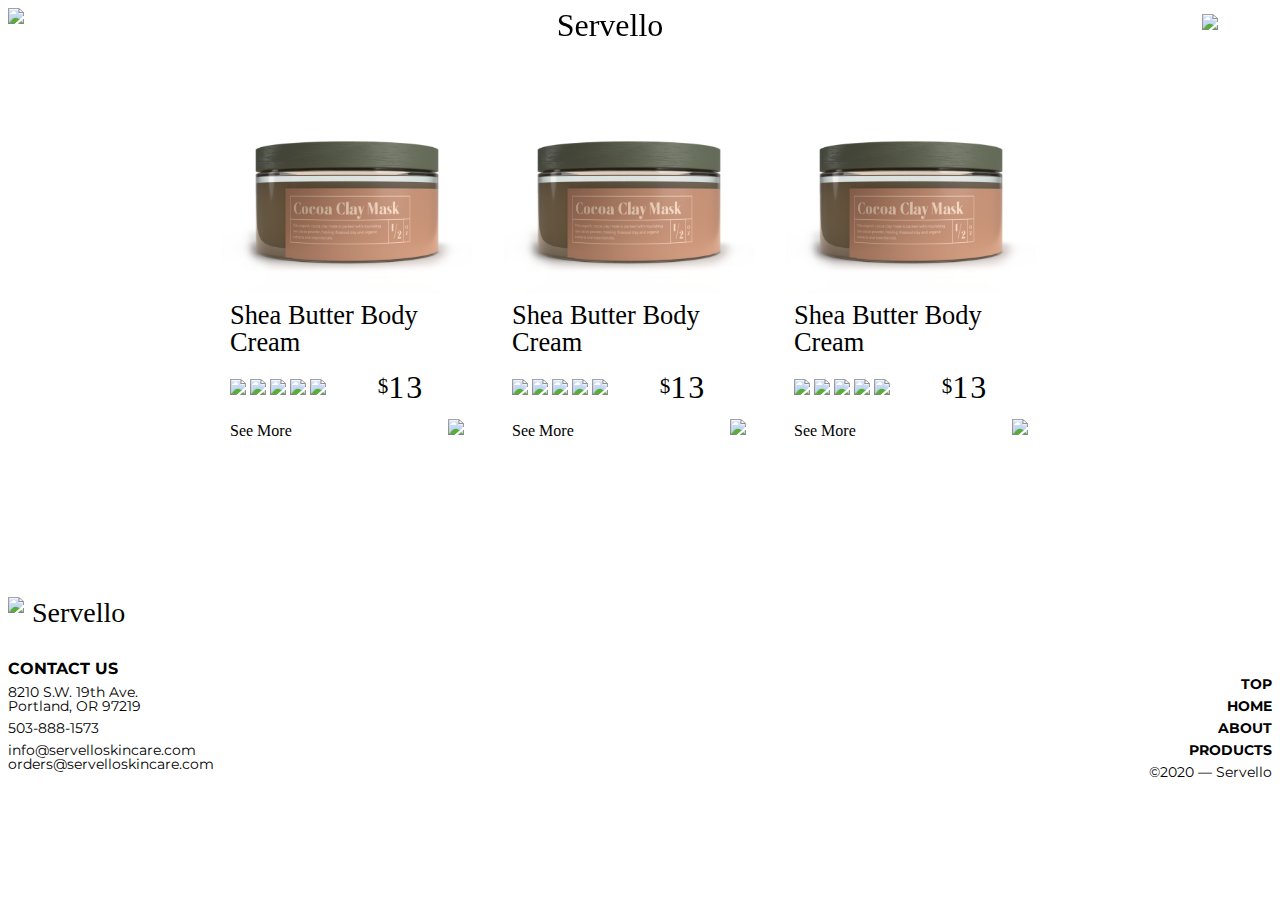
==== storefront.html @ 33fb4fc5 "Merge branch 'master' of https://github.com/terrorsaurusrex/servello" ====
<!doctype html>
<html lang="en">
    <head>
        <meta charset="utf-8">
        <title>SERVELLO</title>
        <meta name="viewport" content="width=device-width, initial-scale=1">

        <link rel="preconnect" href="https://fonts.gstatic.com">
        <link href="https://fonts.googleapis.com/css2?family=Montserrat:ital,wght@0,500;0,700;1,500&display=swap" rel="stylesheet">
        <link rel="stylesheet" href="CSS/fonts.css">

        <link href="https://rossdanielconover.com/UTILS/debug-tool/debug-tools.css" rel="stylesheet">

        <link rel="stylesheet" href="CSS/animations.css">
        <link rel="stylesheet" href="CSS/variables.css">
        <link rel="stylesheet" href="CSS/styles.css">
    </head>
    <body>
      <!-- NAVIGATION -->
      <div class='nav-wrapper'>
        <nav class='top'>
          <div class='mobile'>
            <a class='logo' href='#'>
              <img src='MEDIA/LOGOS/logo-olive.svg' />
              <span class='name'>Servello</span>
            </a>
            <div class='logo-name'><p>Servello</p></div>
            <div class='buttons'>
              <button class='cart'>
                <img src='MEDIA/ICONS/cart-icon.svg'/>
              </button> 
              <button class='mobile-menu'>
                <div class='rect'></div><div class='rect'></div><div class='rect'></div>
              </button>
            </div>
          </div>
        </nav>
      </div>  
      
      <!-- STOREFRONT -->
      <section id='storefront' class='storefront'><div class='content-wrap'>
        <div class='product-grid'>
          <div class='product-row'>
            <div class='bordered-block mini'>
              <div class='row'><img class='product-img' src='MEDIA/PRODUCTS/CocoaClayMask-Product-Image.png' /></div>
              <div class='row'> <h3>Shea Butter Body Cream</h3> </div>
              <div class='row'>
                <div class='rating'>
                  <img src='MEDIA/ICONS/rating-star-fill.svg'/><img src='MEDIA/ICONS/rating-star-fill.svg'/><img src='MEDIA/ICONS/rating-star-fill.svg'/><img src='MEDIA/ICONS/rating-star-fill.svg'/><img src='MEDIA/ICONS/rating-star-line.svg'/>
                </div>
                <p class='price'><span class='sign'>$</span><span class='number'>13</span></p>
              </div>
              <div class='row'>
                <a class='arrowed' href='#'>
                  <span>See&nbsp;More</span>
                  <img src='MEDIA/ICONS/arrow-right-icon-olive.svg'/>
                </a>
              </div>
            </div>
            <div class='bordered-block mini'>
              <div class='row'><img class='product-img' src='MEDIA/PRODUCTS/CocoaClayMask-Product-Image.png' /></div>
              <div class='row'> <h3>Shea Butter Body Cream</h3> </div>
              <div class='row'>
                <div class='rating'>
                  <img src='MEDIA/ICONS/rating-star-fill.svg'/><img src='MEDIA/ICONS/rating-star-fill.svg'/><img src='MEDIA/ICONS/rating-star-fill.svg'/><img src='MEDIA/ICONS/rating-star-fill.svg'/><img src='MEDIA/ICONS/rating-star-line.svg'/>
                </div>
                <p class='price'><span class='sign'>$</span><span class='number'>13</span></p>
              </div>
              <div class='row'>
                <a class='arrowed' href='#'>
                  <span>See&nbsp;More</span>
                  <img src='MEDIA/ICONS/arrow-right-icon-olive.svg'/>
                </a>
              </div>
            </div>
            <div class='bordered-block mini'>
              <div class='row'><img class='product-img' src='MEDIA/PRODUCTS/CocoaClayMask-Product-Image.png' /></div>
              <div class='row'> <h3>Shea Butter Body Cream</h3> </div>
              <div class='row'>
                <div class='rating'>
                  <img src='MEDIA/ICONS/rating-star-fill.svg'/><img src='MEDIA/ICONS/rating-star-fill.svg'/><img src='MEDIA/ICONS/rating-star-fill.svg'/><img src='MEDIA/ICONS/rating-star-fill.svg'/><img src='MEDIA/ICONS/rating-star-line.svg'/>
                </div>
                <p class='price'><span class='sign'>$</span><span class='number'>13</span></p>
              </div>
              <div class='row'>
                <a class='arrowed' href='#'>
                  <span>See&nbsp;More</span>
                  <img src='MEDIA/ICONS/arrow-right-icon-olive.svg'/>
                </a>
              </div>
            </div>
          </div>
        </div>
      </div></section>
      <footer>
        <div class='left'>
          <div class='logo'><img src='MEDIA/LOGOS/logo-olive.svg' /><p>Servello</p></div>
          <div class='contact'>
            <h2>Contact Us</h2>
            <ul>
              <li>8210 S.W. 19th Ave.<br>Portland, OR 97219</li>
              <li>503-888-1573</li>
              <li>info@servelloskincare.com<br>orders@servelloskincare.com</li>
            </ul>
            <ul class='socials'>
              <li><a href='#'></a></li>
              <li><a href='#'></a></li>
              <li><a href='#'></a></li>
              <li><a href='#'></a></li>
            </ul>
          </div>
        </div>
        <div class='right'>
          <ul class='footer-link-list'>
            <li><a href='#'>Top</a></li>
            <li><a href='#'>Home</a></li>
            <li><a href='#'>About</a></li>
            <li><a href='#'>Products</a></li>
          </ul>
          <p class='copy'>&copy;2020 &mdash; Servello</p>
        </div>
      </footer>

      <!-- SCRIPTS -->
      <script type='text/javascript' src='https://rossdanielconover.com/UTILS/debug-tool/DEBUGTOOL.js'></script>
      <script type='text/javascript' src='JS/utils.js'></script>
      <script type='text/javascript' src='JS/scripts.js'></script>
  </body>
</html>
---- CSS/animations.css ----
@keyframes blobbleOne{
    0%{ transform: scale(1) rotate(10deg) skewX(0deg) }
   50%{ transform: scale(1.125) rotate(8deg) skewX(4deg) translateY(4px) }
  100%{ transform: scale(1) rotate(10deg) skewX(0deg) }
}

@keyframes blobbleTwo{
  0%{ transform: scale(1) rotate(-10deg) skewX(0deg) }
 50%{ transform: scale(1.125) rotate(-7deg) skewX(2deg) translateY(-7px) }
100%{ transform: scale(1) rotate(-10deg) skewX(0deg) }
}
---- CSS/styles.css ----
/* http://meyerweb.com/eric/tools/css/reset/     v2.0 | 20110126    License: none (public domain) */  html, body, div, span, applet, object, iframe, h1, h2, h3, h4, h5, h6, p, blockquote, pre, a, abbr, acronym, address, big, cite, code, del, dfn, em, img, ins, kbd, q, s, samp, small, strike, strong, sub, sup, tt, var, b, u, i, center, dl, dt, dd, ol, ul, li, fieldset, form, label, legend, table, caption, tbody, tfoot, thead, tr, th, td, article, aside, canvas, details, embed,  figure, figcaption, footer, header, hgroup,  menu, nav, output, ruby, section, summary, time, mark, audio, video { margin: 0; padding: 0; border: 0; font-size: 100%; font: inherit; vertical-align: baseline; } /* HTML5 display-role reset for older browsers */ article, aside, details, figcaption, figure,  footer, header, hgroup, menu, nav, section { display: block; } body { line-height: 1; } ol, ul { list-style: none; } blockquote, q { quotes: none; } blockquote:before, blockquote:after, q:before, q:after { content: ''; content: none; } table { border-collapse: collapse; border-spacing: 0; } body *{box-sizing: border-box} html{ scroll-behavior: smooth }

/*:::::::::::::::::::::::::::::::::::::::::::::::::::::::::::::::::::::::::::::::::::::::::::::::::::::::::::::::
:::::::::::::::::::::::::::::::::::::::::::::::::::::::::::::::::::::::::::::::::::::::::::::::::::::::::::::::::
::::::::::::::::::::                                                                         ::::::::::::::::::::
::::::::::::::::::::  GENERAL                                                                ::::::::::::::::::::
::::::::::::::::::::                                                                         ::::::::::::::::::::
:::::::::::::::::::::::::::::::::::::::::::::::::::::::::::::::::::::::::::::::::::::::::::::::::::::::::::::::::
:::::::::::::::::::::::::::::::::::::::::::::::::::::::::::::::::::::::::::::::::::::::::::::::::::::::::::::::*/

body{
  background: var(--champagne);
  cursor: url('../MEDIA/ICONS/cursor-cirlce.png') 12 12, auto;
  
  font-family: 'Montserrat', sans-serif;
  color: var(--olive);
}

button{ font-size: 1rem }

body *{
  font-variant-ligatures: none;
}

h1,h2{
  font-family: 'Matao', serif;
}

a{ text-decoration: none }

.screen-reader-only{
  position: fixed;
  top: -100px; left: -100px;
  width: 0px; height: 0px;
  padding: 0px;
  opacity: 0;
}

a,button:hover{ cursor: url('../MEDIA/ICONS/cursor-cirlce-hover.png') 12 12, auto }

/*:::::::::::::::::::::::::::::::::::::::::::::::::::::::::::::::::::::::::::::::::::::::::::::::::::::::::::::::
:::::::::::::::::::::::::::::::::::::::::::::::::::::::::::::::::::::::::::::::::::::::::::::::::::::::::::::::::
::::::::::::::::::::                                                                         ::::::::::::::::::::
::::::::::::::::::::  NAVIGATION                                                             ::::::::::::::::::::
::::::::::::::::::::                                                                         ::::::::::::::::::::
:::::::::::::::::::::::::::::::::::::::::::::::::::::::::::::::::::::::::::::::::::::::::::::::::::::::::::::::::
:::::::::::::::::::::::::::::::::::::::::::::::::::::::::::::::::::::::::::::::::::::::::::::::::::::::::::::::*/

.nav-wrapper{}

nav{
  position: fixed;
  z-index: 999;
}

/* FOR QUERIES */
nav .mobile{ display: flex }
nav .desktop{ display: none }

/*:::::::::::::::::::::::::::::::::::::::::::::::::::::::::::::::::::::::::::::::::::::::::::::::::::::::::::::::
::::::::::::::::::::                                                                         ::::::::::::::::::::
::::::::::::::::::::  TOP                                                                    ::::::::::::::::::::
::::::::::::::::::::                                                                         ::::::::::::::::::::
:::::::::::::::::::::::::::::::::::::::::::::::::::::::::::::::::::::::::::::::::::::::::::::::::::::::::::::::*/

nav.top{
  top: 0; left: 0;
  width: 100%;
}

nav.top .logo{
  display: flex;
    align-items: center;
  color: var(--olive);
}

nav.top .name{
  font-family: 'Matao', serif;
}

/*:::::::::::::::::::::::::::::::::::::::::::::::::::::::::::::::::::::::::::::::::::::::::::::::::::::::::::::::
::::::::::::::::::::  MOBILE                                                                 ::::::::::::::::::::
:::::::::::::::::::::::::::::::::::::::::::::::::::::::::::::::::::::::::::::::::::::::::::::::::::::::::::::::*/

nav.top .mobile{
  /* FLEX */
    justify-content: space-between;
    align-items: stretch;
  width: 100%;
  border-bottom: 1px solid var(--olive);
  background: var(--champagne);
}


/*::::::::::::::::::  LOGO  ::::::::::::::::::*/

nav.top .mobile .logo img{
  height: 48px;
  padding: 8px;
  border-right: 1px solid var(--olive);
}

nav.top .mobile .logo .name{
  display: none;
}

nav.top .mobile .logo-name{
  display: flex;
  padding: 8px;
  font-family: 'Matao', serif;
  font-size: 2em;

  transform: translateY(1px);
}

/*::::::::::::::::::  LINK LIST  ::::::::::::::::::*/

nav.top .mobile ul.link-list{
  display: none;
  /* display: flex; */
  font-size: .8em;
  text-transform: uppercase;
}

nav.top .mobile ul.link-list li a{
  display: flex;
    flex-direction: column;
    justify-content: center;
    align-items: stretch;
  height: 100%;
  padding: 4px 8px 0 8px;
  color: var(--olive);
}

nav.top .mobile ul.link-list li a:hover{ text-decoration: underline }
nav.top .mobile ul.link-list li a:focus{ outline: none; font-weight: 700 }

/*::::::::::::::::::  NAV BUTTONS  ::::::::::::::::::*/

nav.top .buttons{
  display: flex;
}

nav.top .buttons button{
  background: none;
  border: none;
    border-left: 1px solid var(--olive);
}

nav.top button.cart img{
  height: 44px;
  padding: 8px;
}

nav.top button.mobile-menu{
  padding: 8px 12px;
}

nav.top button.mobile-menu .rect{
  width: 24px;
  height: 4px;
  background: var(--olive);
  margin-bottom: 4px;
}

nav.top button.mobile-menu .rect:last-of-type{
  margin-bottom: 0;
}

/*:::::::::::::::::::::::::::::::::::::::::::::::::::::::::::::::::::::::::::::::::::::::::::::::::::::::::::::::
:::::::::::::::::::::::::::::::::::::::::::::::::::::::::::::::::::::::::::::::::::::::::::::::::::::::::::::::::
::::::::::::::::::::                                                                         ::::::::::::::::::::
::::::::::::::::::::  SECTIONS                                                               ::::::::::::::::::::
::::::::::::::::::::                                                                         ::::::::::::::::::::
:::::::::::::::::::::::::::::::::::::::::::::::::::::::::::::::::::::::::::::::::::::::::::::::::::::::::::::::::
:::::::::::::::::::::::::::::::::::::::::::::::::::::::::::::::::::::::::::::::::::::::::::::::::::::::::::::::*/

section{
  width: 100%;
  min-height: 100px;
  border-bottom: 1px solid var(--olive);
  overflow: hidden;
}

section .content-wrap{
  width: calc(100% - 16px);
    max-width: 1000px;
  margin: 0 auto;
  padding: 16px 0;
}

/*:::::::::::::::::::::::::::::::::::::::::::::::::::::::::::::::::::::::::::::::::::::::::::::::::::::::::::::::
::::::::::::::::::::                                                                         ::::::::::::::::::::
::::::::::::::::::::  LINKS & BUTTONS                                                        ::::::::::::::::::::
::::::::::::::::::::                                                                         ::::::::::::::::::::
:::::::::::::::::::::::::::::::::::::::::::::::::::::::::::::::::::::::::::::::::::::::::::::::::::::::::::::::*/

a.arrowed,
button.arrowed,
button.to-cart{
  background: none;
  border: 1px solid var(--olive);
  padding: 8px;

  font-family: 'Matao', serif;
  color: var(--olive);
}

button.to-cart{
  background: var(--olive);
  color: var(--champagne);
}

/*:::::::::::::::::::::::::::::::::::::::::::::::::::::::::::::::::::::::::::::::::::::::::::::::::::::::::::::::
::::::::::::::::::::                                                                         ::::::::::::::::::::
::::::::::::::::::::  BORDERED BLOCKS                                                        ::::::::::::::::::::
::::::::::::::::::::                                                                         ::::::::::::::::::::
:::::::::::::::::::::::::::::::::::::::::::::::::::::::::::::::::::::::::::::::::::::::::::::::::::::::::::::::*/

.bordered-block{
  position: relative;
  /* border: 1px solid var(--olive); */
}

.bordered-block .row{
  position: relative;
  display: flex;
    flex-wrap: wrap;
  border: 1px solid var(--olive);
    border-top: none;
  z-index: 10; /* To Prevent Blobs on Top */
}

.bordered-block .row:first-of-type{
  border-top: 1px solid var(--olive);
}

.bordered-block .row > div,
.bordered-block .row > h2,
.bordered-block .row > p{
  padding: 8px;
  border-right: 1px solid var(--olive);
}

.bordered-block .row > *:last-child{ border-right: none }

/*::::::::::::::::::  RATING  ::::::::::::::::::*/

.bordered-block .row .rating{
  display: flex;
  padding: 16px 8px;
}

.bordered-block .row .rating img{
  height: 24px;
  margin-right: 4px;
}

.bordered-block .row .rating img:last-of-type{ margin-right: 0 }

/*::::::::::::::::::  PRICE  ::::::::::::::::::*/

.bordered-block .row .price{
  display: flex;
    align-items: center;
    flex: 1;
    justify-content: center;
  font-family: 'Matao', serif;
  font-size: 2.5em;
  padding-right: 12px;
}

.bordered-block .row .price .sign{ font-size: .66em }
.bordered-block .row .price .number{ letter-spacing: 2px }

/*::::::::::::::::::  PIECES & MEASURE  ::::::::::::::::::*/

.bordered-block .row .pieces{
  display: flex;
  padding: 0px;
  font-family: 'Matao', serif;
  font-size: 2.5em;
}

.bordered-block .row .pieces > span{ display: block }

.bordered-block .row .pieces .number{
  padding: 8px 16px;
  border-right: 1px solid var(--olive);
}

.bordered-block .row .pieces .unit{
  font-size: .5em;
  text-transform: uppercase;
  text-orientation: upright;
  writing-mode: vertical-rl;
  text-align: center;
  letter-spacing: -6px;

  transform: translateY(-2px);
}

/*::::::::::::::::::  DESCRIPTION  ::::::::::::::::::*/

.bordered-block .row .description{
  font-size: .875em;
  line-height: 1.5;
}

.bordered-block .row > a,
.bordered-block .row button{
  display: flex;
    align-items: center;
    justify-content: space-between;
  width: 100%;
  border: none;
    border-bottom: 1px solid var(--olive);
  font-size: 1rem;
}

.bordered-block .row button{
  font-size: 1.75rem;
}

.bordered-block .row button:hover{ cursor: url('../MEDIA/ICONS/cursor-cirlce-hover-champagne.png') 12 12, auto }

.bordered-block .row button:last-child{ border-bottom: none }

.bordered-block .row .arrowed img{
  height: 24px;
}

/*::::::::::::::::::  OLIVE BLOBS  ::::::::::::::::::*/

.bordered-block svg.blob{
  position: absolute;
  z-index: 0;
}

/*:::::::::::::::::::::::::::::::::::::::::::::::::::::::::::::::::::::::::::::::::::::::::::::::::::::::::::::::
::::::::::::::::::::  FULL                                                                   ::::::::::::::::::::
:::::::::::::::::::::::::::::::::::::::::::::::::::::::::::::::::::::::::::::::::::::::::::::::::::::::::::::::*/

.bordered-block.full{
  max-width: 550px;
}

.bordered-block.full .row > h2{
  font-size: 2em;
}

/*:::::::::::::::::::::::::::::::::::::::::::::::::::::::::::::::::::::::::::::::::::::::::::::::::::::::::::::::
::::::::::::::::::::  MINI                                                                   ::::::::::::::::::::
:::::::::::::::::::::::::::::::::::::::::::::::::::::::::::::::::::::::::::::::::::::::::::::::::::::::::::::::*/

.bordered-block.mini{
  max-width: 250px;
}

.bordered-block.mini .row img.product-img{
  width: 100%;
}

.bordered-block.mini .row img.product-img.one-liner{
  padding: 13px 0;
}

.bordered-block.mini .row > h3{
  padding: 8px;

  font-family: 'Matao', serif;
  font-size: 1.65em;
}

.bordered-block.mini .row .rating img{
  height: 16px;
}

.bordered-block.mini .row .price{
  font-size: 2em;
}

.bordered-block.mini .row a.arrowed{ border-bottom: none }

.bordered-block.mini .row button.to-cart{
  font-size: 1.5em;
}

/*:::::::::::::::::::::::::::::::::::::::::::::::::::::::::::::::::::::::::::::::::::::::::::::::::::::::::::::::
::::::::::::::::::::                                                                         ::::::::::::::::::::
::::::::::::::::::::  HERO                                                                   ::::::::::::::::::::
::::::::::::::::::::                                                                         ::::::::::::::::::::
:::::::::::::::::::::::::::::::::::::::::::::::::::::::::::::::::::::::::::::::::::::::::::::::::::::::::::::::*/

section.hero{
  position: relative;
  padding-top: 50px; /* For the Nav */
}

section.hero .big-hero-blobs{
  position: absolute;
  left: -330px;
  width: 36vw;
  bottom: -350px;
  transform: rotate(-45deg);
}

section.hero .big-hero-blobs svg{
  fill: var(--pine);
  width: 100%;
}

section.hero .content-wrap{
  max-width: 1200px;
}

section.hero .carousel-slide{
  position: relative;
}

section.hero .some-blobs{
  position: absolute;
  top: 0vh; left: 0vw;
  width: 40vw; height: 48vw;
}

section.hero .some-blobs svg{
  position: absolute;
  fill: var(--artichoke);
}

section.hero .some-blobs svg:first-of-type{
  top: 23%; left: -20%;
  width: 40%;
  transform: rotate(-8deg);
}

section.hero .some-blobs svg:nth-of-type(2){
  top: 0%; left: 0%;
  width: 31%;
  transform: rotate(12deg);
}

section.hero .some-blobs svg:nth-of-type(3){
  top: 14%; left: 9%;
  width: 80%;
  transform: rotate(-8deg);
}

section.hero .bordered-block{
  width: 100%;
  margin: 0 auto;
    margin-top: -24px;
}

section.hero .bordered-block .row > h2{
  font-size: 2.75em;
}

section.hero .img-wrap{
  position: relative;
  width: 100%;
    max-width: 625px;
  margin: 0 auto;
  z-index: 10; /* For blobs */
}

section.hero .img-wrap img{
  width: 100%;
}

section.hero .bordered-block svg.blob:first-of-type{
  fill: var(--pine);
  top: -110px; right: -105px;
  width: 300px;
  transform: rotate(10deg);
}

section.hero .bordered-block .blob:last-of-type{
  fill: var(--pasta);
  top: 10px; right: -111px;
  width: 161px;
  transform: rotate(-10deg);
}

section.hero .carousel .carousel-dots{
  display: flex;
    justify-content: center;
  margin-top: 16px;
}

section.hero .carousel .carousel-dots li{
  width: 10px; height: 10px;
  border: 1px solid var(--olive);
    border-radius: 50%;
  margin: 0 4px;
}

section.hero .carousel .carousel-dots li:first-of-type{ background: var(--olive) }

@media (min-width: 625px){
  section.hero .content-wrap{ padding-bottom: 32px }
}

@media (min-width: 800px){
  section.hero .some-blobs{ width: 25vw; height: 30vw }
  section.hero .content-wrap{ padding: 32px }
  section.hero .bordered-block{ margin-top: 0px }
  section.hero .carousel-slide{
    display: flex;
      align-items: center;
  }
}

@media (min-width: 1250px){
  section.hero .content-wrap{
    padding: 40px 32px 48px 32px;
  }
  section.hero .bordered-block.full{
    margin-top: 60px;
  }
}

@media (min-width: 1350px){ section.hero .some-blobs{ top: -10px; left: -20px; max-width: 350px; max-height: 458px } }

/*:::::::::::::::::::::::::::::::::::::::::::::::::::::::::::::::::::::::::::::::::::::::::::::::::::::::::::::::
::::::::::::::::::::                                                                         ::::::::::::::::::::
::::::::::::::::::::  FEATURED PRODUCTS                                                      ::::::::::::::::::::
::::::::::::::::::::                                                                         ::::::::::::::::::::
:::::::::::::::::::::::::::::::::::::::::::::::::::::::::::::::::::::::::::::::::::::::::::::::::::::::::::::::*/

section.featured-products{
}

section.featured-products .content-wrap{
  width: 100%;
  max-width: 4000px;
  padding: 16px 0;
}

section.featured-products .carousel{
  overflow: hidden;
}

section.featured-products .carousel .slide-wrap{
  display: flex;
    justify-content: center;
  width: 350vw;
  transform: translateX(-125vw);
}

section.featured-products .carousel .carousel-slide{
  width: 50vw;
    max-width: 250px;
  margin: 0 8px;
}

section.featured-products .carousel .carousel-dots{
  display: flex;
    justify-content: center;
  margin-top: 16px;
}

section.featured-products .carousel .carousel-dots li{
  width: 12px; height: 12px;
  border: 1px solid var(--olive);
    border-radius: 50%;
  margin: 0 4px;
}

section.featured-products .carousel .carousel-dots li:nth-of-type(2){ background: var(--olive) }

/*:::::::::::::::::::::::::::::::::::::::::::::::::::::::::::::::::::::::::::::::::::::::::::::::::::::::::::::::
::::::::::::::::::::                                                                         ::::::::::::::::::::
::::::::::::::::::::  ABOUT                                                                  ::::::::::::::::::::
::::::::::::::::::::                                                                         ::::::::::::::::::::
:::::::::::::::::::::::::::::::::::::::::::::::::::::::::::::::::::::::::::::::::::::::::::::::::::::::::::::::*/

section.about{
  border-bottom: none
}

section.about .img-wrap{
  position: relative;
  width: 100%;
    max-width: 750px;
  margin: 0 auto;
}

section.about .img-wrap img{
  width: 100%;
  border-bottom: 1px solid var(--olive);
}

section.about .content-block{
  position: relative;
  width: 100%;
  margin: -144px auto 0 auto;
  z-index: 99;
  border: 1px solid var(--olive);
}

section.about .content-block h2,
section.about .content-block p{
  background: var(--champagne);
  padding: 16px;

  color: var(--olive);
}

section.about .content-block h2{
  font-size: 2em;
}

section.about .content-block p{
  font-size: 1em;
  line-height: 1.5;
  border-top: 1px solid var(--olive);
}

section.about .content-block a.arrowed{
  display: flex;
    justify-content: space-between;
    align-items: center;
  background: var(--olive);
  padding: 8px 16px;

  font-size: 1.25em;
  color: var(--champagne);
}

section.about .content-block a.arrowed img{
  height: 24px;
}

section.about .content-block a.arrowed:hover{ cursor: url('../MEDIA/ICONS/cursor-cirlce-hover-champagne.png') 12 12, auto }

@media (min-width: 500px){
  section.about .content-block{
    width: 91.3%;
  }
}

@media (min-width: 750px){
  section.about{
    padding-top: 64px;
  }
  section.about .img-wrap{
    height: 480px;
    transform: translateX(-12vw);
    overflow: hidden;
  }

  section.about .img-wrap img{
    position: absolute;
    bottom: 0;
  }

  section.about .content-block{
    max-width: 575px;
    margin: -196px auto 0 auto;
    transform: translateX(15%);
  }

  section.about .content-block h2{
    font-size: 2.5em;
    padding: 24px;
  }

  section.about .content-block p{
    font-size: 1.125em;
    padding: 24px;
  }

  section.about .content-block a.arrowed{
    padding: 16px 24px;
  }
}

@media (min-width: 1000px){
  section.about{
    padding-top: 128px;
  }
}

/*:::::::::::::::::::::::::::::::::::::::::::::::::::::::::::::::::::::::::::::::::::::::::::::::::::::::::::::::
::::::::::::::::::::                                                                         ::::::::::::::::::::
::::::::::::::::::::  PRODUCT GRID                                                           ::::::::::::::::::::
::::::::::::::::::::                                                                         ::::::::::::::::::::
:::::::::::::::::::::::::::::::::::::::::::::::::::::::::::::::::::::::::::::::::::::::::::::::::::::::::::::::*/

section.storefront .product-grid{
  display: flex;
  padding: 66px;
}

section.storefront .product-grid .product-row{
  display: flex;
}

section.storefront .product-grid .product-row .bordered-block{
  margin: 0 16px;
}

/*:::::::::::::::::::::::::::::::::::::::::::::::::::::::::::::::::::::::::::::::::::::::::::::::::::::::::::::::
::::::::::::::::::::                                                                         ::::::::::::::::::::
::::::::::::::::::::  FOOTER                                                                 ::::::::::::::::::::
::::::::::::::::::::                                                                         ::::::::::::::::::::
:::::::::::::::::::::::::::::::::::::::::::::::::::::::::::::::::::::::::::::::::::::::::::::::::::::::::::::::*/

footer{
  display: flex;
    align-items: flex-end;
  padding: 64px 8px 8px 8px;
}

footer .left,
footer .right{
  width: 50%;
}

footer .right{
  text-align: right;
}

footer .logo{
  display: flex;
    align-items: center;
}

footer .logo img{
  height: 32px;
  margin-right: 8px;
}

footer .logo p{
  font-family: 'Matao', serif;
  font-size: 1.75em;
}

footer .contact{
  margin-top: 32px;
}

footer .contact h2{
  font-family: 'Montserrat', sans-serif;
  font-size: 1em;
  font-weight: 700;
  text-transform: uppercase;
}

footer .contact ul{
  margin-top: 8px;
  font-size: .875em;
}

footer .contact ul li{
  margin-bottom: 8px;
}

footer .contact ul li:last-of-type{
  margin-bottom: 0;
}

footer ul.footer-link-list{
  display: flex;
    flex-wrap: wrap;
    justify-content: flex-end;
}

footer ul.footer-link-list li{
  width: 100%;
  margin: 8px 0 0 8px;
  font-size: .875em;
  font-weight: 700;
  text-transform: uppercase;
}

footer ul.footer-link-list li a{
  color: var(--olive);
}

footer .copy{
  margin-top: 8px;
  font-size: .875em;
}
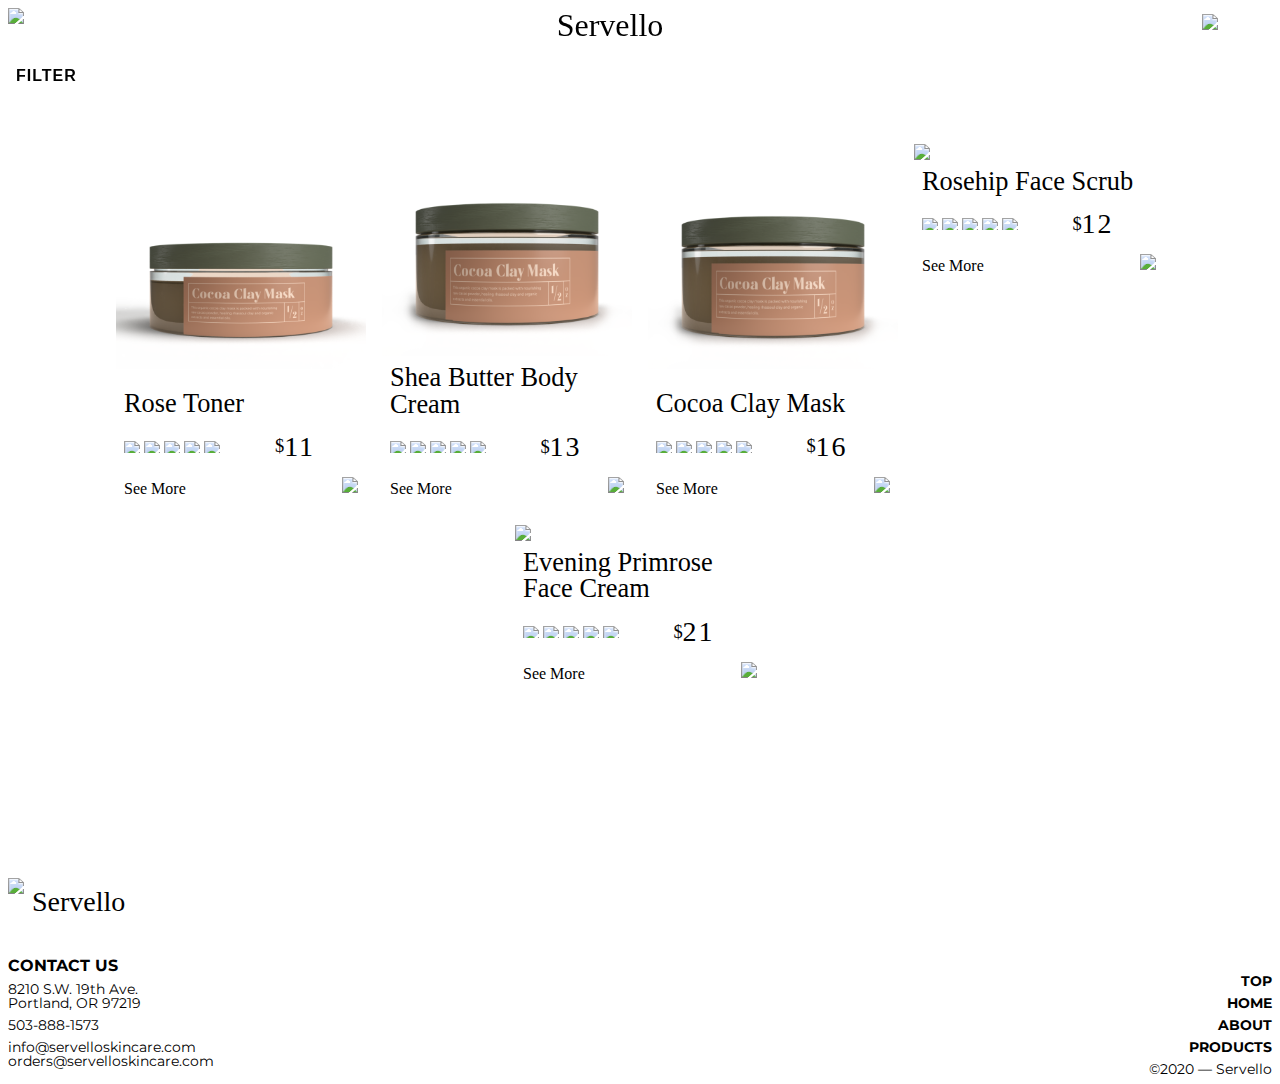
==== commit 080a53ef: "added base for filter" ====
--- a/storefront.html
+++ b/storefront.html
@@ -35,20 +35,32 @@
             </div>
           </div>
         </nav>
+        <nav class='filter mobile-only' data-state='inactive'>
+          <div class='display'>
+            <button class='show-filter'>Filter</button>
+          </div>
+          <div class='filter-options-wrap'>
+            <div class='filter-options'>
+              <p>Something for testing</p>
+              <p>Something for testing</p>
+              <p>Something for testing</p>
+              <p>Something for testing</p>
+            </div>
+          </div>
+        </nav>
       </div>  
       
       <!-- STOREFRONT -->
       <section id='storefront' class='storefront'><div class='content-wrap'>
         <div class='product-grid'>
-          <div class='product-row'>
             <div class='bordered-block mini'>
-              <div class='row'><img class='product-img' src='MEDIA/PRODUCTS/CocoaClayMask-Product-Image.png' /></div>
-              <div class='row'> <h3>Shea Butter Body Cream</h3> </div>
+              <div class='row'><img class='product-img one-liner' src='MEDIA/PRODUCTS/CocoaClayMask-Product-Image-Two.png' /></div>
+              <div class='row'> <h3>Rose Toner</h3> </div>
               <div class='row'>
                 <div class='rating'>
-                  <img src='MEDIA/ICONS/rating-star-fill.svg'/><img src='MEDIA/ICONS/rating-star-fill.svg'/><img src='MEDIA/ICONS/rating-star-fill.svg'/><img src='MEDIA/ICONS/rating-star-fill.svg'/><img src='MEDIA/ICONS/rating-star-line.svg'/>
+                  <img src='MEDIA/ICONS/rating-star-fill.svg'/><img src='MEDIA/ICONS/rating-star-fill.svg'/><img src='MEDIA/ICONS/rating-star-fill.svg'/><img src='MEDIA/ICONS/rating-star-fill.svg'/><img src='MEDIA/ICONS/rating-star-fill.svg'/>
                 </div>
-                <p class='price'><span class='sign'>$</span><span class='number'>13</span></p>
+                <p class='price'><span class='sign'>$</span><span class='number'>11</span></p>
               </div>
               <div class='row'>
                 <a class='arrowed' href='#'>
@@ -74,13 +86,45 @@
               </div>
             </div>
             <div class='bordered-block mini'>
-              <div class='row'><img class='product-img' src='MEDIA/PRODUCTS/CocoaClayMask-Product-Image.png' /></div>
-              <div class='row'> <h3>Shea Butter Body Cream</h3> </div>
+              <div class='row'><img class='product-img one-liner' src='MEDIA/PRODUCTS/CocoaClayMask-Product-Image.png' /></div>
+              <div class='row'> <h3>Cocoa Clay Mask</h3> </div>
               <div class='row'>
                 <div class='rating'>
                   <img src='MEDIA/ICONS/rating-star-fill.svg'/><img src='MEDIA/ICONS/rating-star-fill.svg'/><img src='MEDIA/ICONS/rating-star-fill.svg'/><img src='MEDIA/ICONS/rating-star-fill.svg'/><img src='MEDIA/ICONS/rating-star-line.svg'/>
                 </div>
-                <p class='price'><span class='sign'>$</span><span class='number'>13</span></p>
+                <p class='price'><span class='sign'>$</span><span class='number'>16</span></p>
+              </div>
+              <div class='row'>
+                <a class='arrowed' href='#'>
+                  <span>See&nbsp;More</span>
+                  <img src='MEDIA/ICONS/arrow-right-icon-olive.svg'/>
+                </a>
+              </div>
+            </div>
+            <div class='bordered-block mini'>
+              <div class='row'><img class='product-img' src='MEDIA/PRODUCTS/RosehipFaceScrub-Product-Image.png' /></div>
+              <div class='row'> <h3>Rosehip Face Scrub</h3> </div>
+              <div class='row'>
+                <div class='rating'>
+                  <img src='MEDIA/ICONS/rating-star-fill.svg'/><img src='MEDIA/ICONS/rating-star-fill.svg'/><img src='MEDIA/ICONS/rating-star-fill.svg'/><img src='MEDIA/ICONS/rating-star-fill.svg'/><img src='MEDIA/ICONS/rating-star-line.svg'/>
+                </div>
+                <p class='price'><span class='sign'>$</span><span class='number'>12</span></p>
+              </div>
+              <div class='row'>
+                <a class='arrowed' href='#'>
+                  <span>See&nbsp;More</span>
+                  <img src='MEDIA/ICONS/arrow-right-icon-olive.svg'/>
+                </a>
+              </div>
+            </div>
+            <div class='bordered-block mini'>
+              <div class='row'><img class='product-img' src='MEDIA/PRODUCTS/EveningPrimroseFaceCream-Product-Image.png' /></div>
+              <div class='row'> <h3>Evening Primrose Face Cream</h3> </div>
+              <div class='row'>
+                <div class='rating'>
+                  <img src='MEDIA/ICONS/rating-star-fill.svg'/><img src='MEDIA/ICONS/rating-star-fill.svg'/><img src='MEDIA/ICONS/rating-star-fill.svg'/><img src='MEDIA/ICONS/rating-star-fill.svg'/><img src='MEDIA/ICONS/rating-star-fill.svg'/>
+                </div>
+                <p class='price'><span class='sign'>$</span><span class='number'>21</span></p>
               </div>
               <div class='row'>
                 <a class='arrowed' href='#'>
@@ -90,7 +134,6 @@
               </div>
             </div>
           </div>
-        </div>
       </div></section>
       <footer>
         <div class='left'>
@@ -122,6 +165,11 @@
       </footer>
 
       <!-- SCRIPTS -->
+      <script type='text/javascript' src='JS/filter.js'></script>
+      <script type='text/javascript'>
+        var filter = new FILTER(document.querySelector("nav.filter"));
+      </script>
+
       <script type='text/javascript' src='https://rossdanielconover.com/UTILS/debug-tool/DEBUGTOOL.js'></script>
       <script type='text/javascript' src='JS/utils.js'></script>
       <script type='text/javascript' src='JS/scripts.js'></script>
--- a/CSS/styles.css
+++ b/CSS/styles.css
@@ -38,6 +38,8 @@
 
 a,button:hover{ cursor: url('../MEDIA/ICONS/cursor-cirlce-hover.png') 12 12, auto }
 
+svg.blob{ transition: transform .5s linear;}
+
 /*:::::::::::::::::::::::::::::::::::::::::::::::::::::::::::::::::::::::::::::::::::::::::::::::::::::::::::::::
 :::::::::::::::::::::::::::::::::::::::::::::::::::::::::::::::::::::::::::::::::::::::::::::::::::::::::::::::::
 ::::::::::::::::::::                                                                         ::::::::::::::::::::
@@ -165,6 +167,55 @@
 
 nav.top button.mobile-menu .rect:last-of-type{
   margin-bottom: 0;
+}
+
+/*:::::::::::::::::::::::::::::::::::::::::::::::::::::::::::::::::::::::::::::::::::::::::::::::::::::::::::::::
+::::::::::::::::::::                                                                         ::::::::::::::::::::
+::::::::::::::::::::  HIDDEN SIDE                                                            ::::::::::::::::::::
+::::::::::::::::::::                                                                         ::::::::::::::::::::
+:::::::::::::::::::::::::::::::::::::::::::::::::::::::::::::::::::::::::::::::::::::::::::::::::::::::::::::::*/
+
+nav.hidden-side[data-state='inactive']{ right: -240px }
+nav.hidden-side[data-state='active']{ right: 0 }
+
+nav.hidden-side{
+  position: fixed;
+    top: 51px;
+    width: 240px;
+    height: calc(100vh - 51px);
+    border-left: 1px solid var(--olive);
+    background: var(--champagne);
+
+    transition: right .1s linear;
+}
+
+nav.hidden-side li a{
+  display: block;
+  padding: 8px;
+  border-bottom: 1px solid var(--olive);
+  color: var(--olive);
+}
+
+nav.hidden-side li a:hover{
+  background: var(--olive);
+  color: var(--champagne);
+}
+
+nav.hidden-side > ul > li > a{
+  text-transform: uppercase;
+  font-weight: 700;
+  letter-spacing: 1px;;
+  padding: 12px 8px;
+}
+
+nav.hidden-side > ul > li > ul > li > a {
+  font-size: .85em;
+  font-weight: 700;
+  text-transform: uppercase;
+}
+
+nav.hidden-side > ul > li > ul > li > ul > li > a {
+  font-size: .85em;
 }
 
 /*:::::::::::::::::::::::::::::::::::::::::::::::::::::::::::::::::::::::::::::::::::::::::::::::::::::::::::::::
@@ -354,7 +405,7 @@
 :::::::::::::::::::::::::::::::::::::::::::::::::::::::::::::::::::::::::::::::::::::::::::::::::::::::::::::::*/
 
 .bordered-block.mini{
-  max-width: 250px;
+  width: 250px;
 }
 
 .bordered-block.mini .row img.product-img{
@@ -664,7 +715,7 @@
 
   section.about .content-block h2{
     font-size: 2.5em;
-    padding: 24px;
+    padding: 16px 24px;
   }
 
   section.about .content-block p{
@@ -680,6 +731,7 @@
 @media (min-width: 1000px){
   section.about{
     padding-top: 128px;
+    padding-bottom: 32px;
   }
 }
 
@@ -689,17 +741,93 @@
 ::::::::::::::::::::                                                                         ::::::::::::::::::::
 :::::::::::::::::::::::::::::::::::::::::::::::::::::::::::::::::::::::::::::::::::::::::::::::::::::::::::::::*/
 
+nav.filter{
+}
+
+nav.filter .display{
+  position: fixed;
+  top: 51px;
+  display: flex;
+    justify-content: flex-start;
+  width: 100%;
+  border-bottom: 1px solid var(--olive);
+  background: var(--champagne);
+}
+
+nav.filter .display button.show-filter{
+  position: relative;
+  padding: 16px 48px 14px 16px;
+  border: none;
+    border-right: 1px solid var(--olive);
+  background: none;
+
+  text-transform: uppercase;
+  color: var(--olive);
+  letter-spacing: 1px;
+  font-weight: 700;
+}
+
+nav.filter .display button.show-filter::after{
+  content: '';
+  position: absolute;
+  top: calc(50% - 5px); right: 16px;
+  width: 8px; height: 8px;
+  border-right: 2px solid var(--olive);
+  border-bottom: 2px solid var(--olive);
+  transform: rotate(45deg) translate(-3px,-1px);
+
+  transition: transform .1s linear;
+}
+
+nav.filter[data-state='active'] .display button.show-filter::after{
+  transform: rotate(-135deg) translate(-2px, -2px);
+}
+
+nav.filter .filter-options-wrap{
+  position: fixed;
+  top: 100px;
+  width: 100%; height: 0px;
+  padding: 0px;
+  background: var(--champagne);
+  overflow: hidden;
+  transition: height .1s linear;
+}
+
+nav.filter .filter-options{
+  width: 100%;
+  border-bottom: 1px solid var(--olive);
+}
+
+section.storefront .content-wrap{
+  max-width: 1400px;
+}
+
 section.storefront .product-grid{
   display: flex;
-  padding: 66px;
-}
-
-section.storefront .product-grid .product-row{
-  display: flex;
-}
-
-section.storefront .product-grid .product-row .bordered-block{
-  margin: 0 16px;
+    justify-content: center;
+    flex-wrap: wrap;
+  width: 100%;
+
+  padding: 0px;
+    padding-top: 96px;
+}
+
+section.storefront .product-grid .bordered-block{
+  width: calc(50% - 16px);
+    max-width: 250px;
+  margin: 8px;
+}
+
+section.storefront .product-grid .bordered-block .price{
+  font-size: 1.75em;
+}
+
+section.storefront .product-grid .bordered-block.mini .row .rating img{
+  height: 12px;
+}
+
+@media (min-width: 750px){
+  section.storefront .product-grid{ padding: 64px; padding-top: 120px }
 }
 
 /*:::::::::::::::::::::::::::::::::::::::::::::::::::::::::::::::::::::::::::::::::::::::::::::::::::::::::::::::
@@ -711,7 +839,10 @@
 footer{
   display: flex;
     align-items: flex-end;
-  padding: 64px 8px 8px 8px;
+  margin-top: 48px;
+  padding: 48px 8px 8px 8px;
+  background: var(--olive);
+  color: var(--champagne);
 }
 
 footer .left,
@@ -729,7 +860,7 @@
 }
 
 footer .logo img{
-  height: 32px;
+  height: 48px;
   margin-right: 8px;
 }
 
@@ -777,7 +908,7 @@
 }
 
 footer ul.footer-link-list li a{
-  color: var(--olive);
+  color: var(--champagne);
 }
 
 footer .copy{
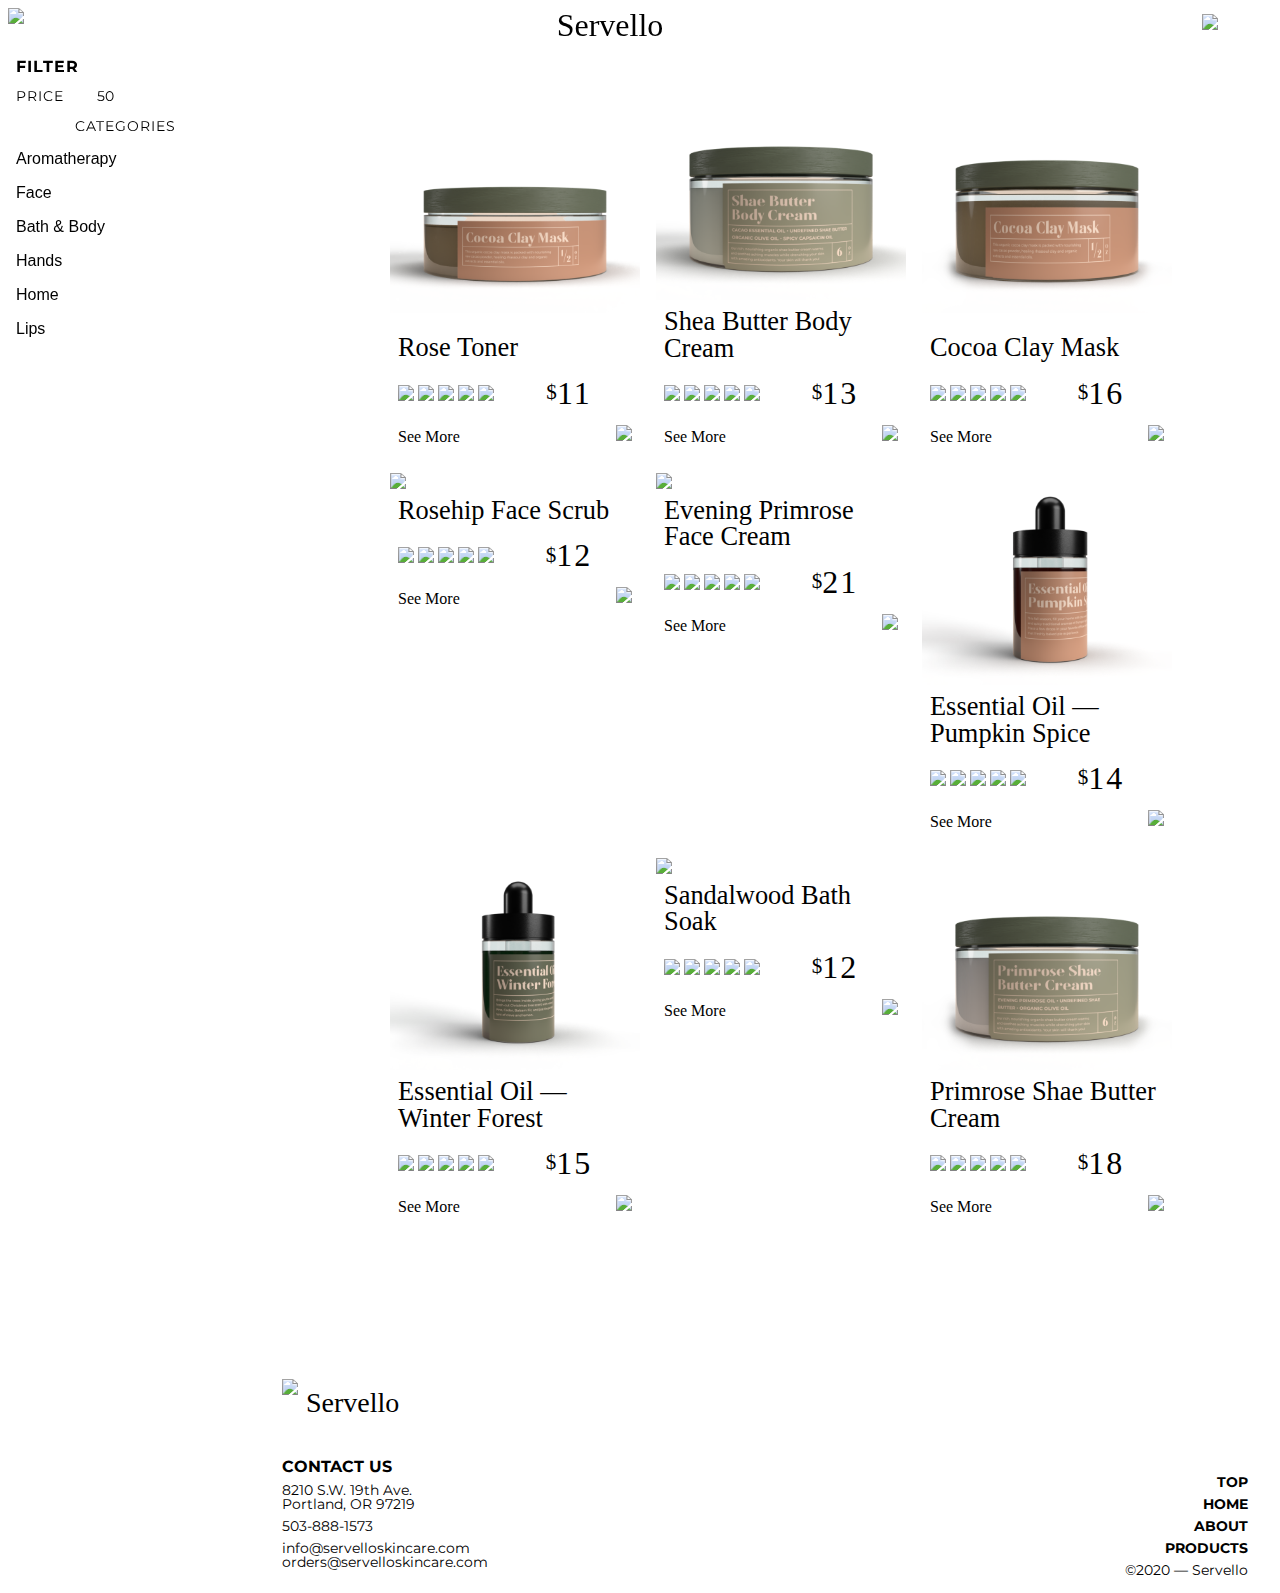
==== commit 823fb1fa: "lots of storefront page work" ====
--- a/storefront.html
+++ b/storefront.html
@@ -15,7 +15,7 @@
         <link rel="stylesheet" href="CSS/variables.css">
         <link rel="stylesheet" href="CSS/styles.css">
     </head>
-    <body>
+    <body class='storefront-page'>
       <!-- NAVIGATION -->
       <div class='nav-wrapper'>
         <nav class='top'>
@@ -41,10 +41,19 @@
           </div>
           <div class='filter-options-wrap'>
             <div class='filter-options'>
-              <p>Something for testing</p>
-              <p>Something for testing</p>
-              <p>Something for testing</p>
-              <p>Something for testing</p>
+              <p class='desktop-only filter-label'>Filter</p>
+              <form>
+                <div class='price'><label for='price-range'>Price</label><p class='cost'>50</p><input type='range' id='price-range' min='5' max='50' value='50'/></div>
+              </form>
+              <p class='cat-label'>Categories</p>
+              <ul class='filter-tags'>
+                <li><button data-label='aromatherapy' data-state='inactive'>Aromatherapy</button></li>
+                <li><button data-label='face' data-state='inactive'>Face</button></li>
+                <li><button data-label='bathBody' data-state='inactive'>Bath &amp; Body</button></li>
+                <li><button data-label='hands' data-state='inactive'>Hands</button></li>
+                <li><button data-label='home' data-state='inactive'>Home</button></li>
+                <li><button data-label='lips' data-state='inactive'>Lips</button></li>
+              </ul>
             </div>
           </div>
         </nav>
@@ -53,7 +62,7 @@
       <!-- STOREFRONT -->
       <section id='storefront' class='storefront'><div class='content-wrap'>
         <div class='product-grid'>
-            <div class='bordered-block mini'>
+            <div class='bordered-block mini product' data-tags="face">
               <div class='row'><img class='product-img one-liner' src='MEDIA/PRODUCTS/CocoaClayMask-Product-Image-Two.png' /></div>
               <div class='row'> <h3>Rose Toner</h3> </div>
               <div class='row'>
@@ -69,8 +78,8 @@
                 </a>
               </div>
             </div>
-            <div class='bordered-block mini'>
-              <div class='row'><img class='product-img' src='MEDIA/PRODUCTS/CocoaClayMask-Product-Image.png' /></div>
+            <div class='bordered-block mini product' data-tags="bathBody">
+              <div class='row'><img class='product-img' src='MEDIA/PRODUCTS/ShaeButterBodyCream-Product-Image.png' /></div>
               <div class='row'> <h3>Shea Butter Body Cream</h3> </div>
               <div class='row'>
                 <div class='rating'>
@@ -85,7 +94,7 @@
                 </a>
               </div>
             </div>
-            <div class='bordered-block mini'>
+            <div class='bordered-block mini product' data-tags="face">
               <div class='row'><img class='product-img one-liner' src='MEDIA/PRODUCTS/CocoaClayMask-Product-Image.png' /></div>
               <div class='row'> <h3>Cocoa Clay Mask</h3> </div>
               <div class='row'>
@@ -101,7 +110,7 @@
                 </a>
               </div>
             </div>
-            <div class='bordered-block mini'>
+            <div class='bordered-block mini product' data-tags="face">
               <div class='row'><img class='product-img' src='MEDIA/PRODUCTS/RosehipFaceScrub-Product-Image.png' /></div>
               <div class='row'> <h3>Rosehip Face Scrub</h3> </div>
               <div class='row'>
@@ -117,7 +126,7 @@
                 </a>
               </div>
             </div>
-            <div class='bordered-block mini'>
+            <div class='bordered-block mini product' data-tags="face">
               <div class='row'><img class='product-img' src='MEDIA/PRODUCTS/EveningPrimroseFaceCream-Product-Image.png' /></div>
               <div class='row'> <h3>Evening Primrose Face Cream</h3> </div>
               <div class='row'>
@@ -133,11 +142,83 @@
                 </a>
               </div>
             </div>
-          </div>
+            <div class='bordered-block mini product' data-tags="aromatherapy">
+              <div class='row'><img class='product-img' src='MEDIA/PRODUCTS/EssentialOilPumpkinSpice-Product-Image.png' /></div>
+              <div class='row'> <h3>Essential Oil&nbsp;&mdash; Pumpkin Spice</h3> </div>
+              <div class='row'>
+                <div class='rating'>
+                  <img src='MEDIA/ICONS/rating-star-fill.svg'/><img src='MEDIA/ICONS/rating-star-fill.svg'/><img src='MEDIA/ICONS/rating-star-fill.svg'/><img src='MEDIA/ICONS/rating-star-fill.svg'/><img src='MEDIA/ICONS/rating-star-fill.svg'/>
+                </div>
+                <p class='price'><span class='sign'>$</span><span class='number'>14</span></p>
+              </div>
+              <div class='row'>
+                <a class='arrowed' href='#'>
+                  <span>See&nbsp;More</span>
+                  <img src='MEDIA/ICONS/arrow-right-icon-olive.svg'/>
+                </a>
+              </div>
+            </div>
+            <div class='bordered-block mini product' data-tags="aromatherapy">
+              <div class='row'><img class='product-img' src='MEDIA/PRODUCTS/EssentialOilWinterForest-Product-Image.png' /></div>
+              <div class='row'> <h3>Essential Oil&nbsp;&mdash; Winter Forest</h3> </div>
+              <div class='row'>
+                <div class='rating'>
+                  <img src='MEDIA/ICONS/rating-star-fill.svg'/><img src='MEDIA/ICONS/rating-star-fill.svg'/><img src='MEDIA/ICONS/rating-star-fill.svg'/><img src='MEDIA/ICONS/rating-star-fill.svg'/><img src='MEDIA/ICONS/rating-star-fill.svg'/>
+                </div>
+                <p class='price'><span class='sign'>$</span><span class='number'>15</span></p>
+              </div>
+              <div class='row'>
+                <a class='arrowed' href='#'>
+                  <span>See&nbsp;More</span>
+                  <img src='MEDIA/ICONS/arrow-right-icon-olive.svg'/>
+                </a>
+              </div>
+            </div>
+
+            <!-- Sandalwood Bath Soak -->
+            <div class='bordered-block mini product' data-tags="bathBody">
+              <div class='row'><img class='product-img' src='MEDIA/PRODUCTS/EveningPrimroseFaceCream-Product-Image.png' /></div>
+              <div class='row'> <h3>Sandalwood Bath Soak</h3> </div>
+              <div class='row'>
+                <div class='rating'>
+                  <img src='MEDIA/ICONS/rating-star-fill.svg'/><img src='MEDIA/ICONS/rating-star-fill.svg'/><img src='MEDIA/ICONS/rating-star-fill.svg'/><img src='MEDIA/ICONS/rating-star-fill.svg'/><img src='MEDIA/ICONS/rating-star-line.svg'/>
+                </div>
+                <p class='price'><span class='sign'>$</span><span class='number'>12</span></p>
+              </div>
+              <div class='row'>
+                <a class='arrowed' href='#'>
+                  <span>See&nbsp;More</span>
+                  <img src='MEDIA/ICONS/arrow-right-icon-olive.svg'/>
+                </a>
+              </div>
+            </div>
+
+            <!-- Primrose Shae Butter Cream -->
+            <div class='bordered-block mini product' data-tags="bathBody">
+              <div class='row'><img class='product-img' src='MEDIA/PRODUCTS/PrimroseShaeButterCream-Product-Image.png' /></div>
+              <div class='row'> <h3>Primrose Shae Butter Cream</h3> </div>
+              <div class='row'>
+                <div class='rating'>
+                  <img src='MEDIA/ICONS/rating-star-fill.svg'/><img src='MEDIA/ICONS/rating-star-fill.svg'/><img src='MEDIA/ICONS/rating-star-fill.svg'/><img src='MEDIA/ICONS/rating-star-fill.svg'/><img src='MEDIA/ICONS/rating-star-fill.svg'/>
+                </div>
+                <p class='price'><span class='sign'>$</span><span class='number'>18</span></p>
+              </div>
+              <div class='row'>
+                <a class='arrowed' href='#'>
+                  <span>See&nbsp;More</span>
+                  <img src='MEDIA/ICONS/arrow-right-icon-olive.svg'/>
+                </a>
+              </div>
+            </div>
+
+            <!-- END OF PRODUCTS -->
+
+          </div>
+          <div class='no-products' data-state='hide'>Sorry, but no products matched your search.</div>
       </div></section>
       <footer>
         <div class='left'>
-          <div class='logo'><img src='MEDIA/LOGOS/logo-olive.svg' /><p>Servello</p></div>
+          <div class='logo'><img src='MEDIA/LOGOS/logo-champagne.svg' /><p>Servello</p></div>
           <div class='contact'>
             <h2>Contact Us</h2>
             <ul>
--- a/CSS/styles.css
+++ b/CSS/styles.css
@@ -798,6 +798,106 @@
   border-bottom: 1px solid var(--olive);
 }
 
+nav.filter .filter-options form{
+  border-bottom: 1px solid var(--olive);
+}
+
+nav.filter .filter-options form .price{
+  display: flex;
+    align-items: center;
+}
+
+nav.filter .filter-options form label{
+  min-width: 86px;
+  padding: 8px 16px;
+  border-right: 1px solid var(--olive);
+  font-size: .9em;
+  letter-spacing: 1px;
+  text-transform: uppercase;
+}
+
+nav.filter .filter-options form .cost{
+  min-width: 38px;
+  padding: 8px;
+  font-size: .9em;
+  border-right: 1px solid var(--olive);
+  text-align: center;
+}
+
+nav.filter .filter-options form input[type='range']{
+  -webkit-appearance: none;
+    appearance: none;
+  flex: 2;
+  width: calc(50% - 16px);
+  height: 1px;
+  padding: 0px;
+  margin: 0 8px;
+  background: var(--olive);
+}
+
+nav.filter .filter-options form input[type='range']::-webkit-slider-thumb{
+  appearance: none;
+  width: 12px; height: 12px;
+  background: var(--olive);
+  border-radius: 50%;
+}
+
+nav.filter .filter-options p.cat-label{
+  width: 100%;
+  padding: 8px;
+  text-align: center;
+  text-transform: uppercase;
+  letter-spacing: 1px;
+  border-bottom: 1px solid var(--olive);
+  font-size: .9em;
+}
+
+nav.filter .filter-options ul.filter-tags{
+  display: flex;
+    flex-wrap: wrap;
+}
+
+nav.filter .filter-options ul.filter-tags li{
+  width: 33.333333%;
+  text-align: center;
+  border-right: 1px solid var(--olive);
+  border-bottom: 1px solid var(--olive);
+}
+
+nav.filter .filter-options ul.filter-tags li:nth-of-type(3n){ border-right: none }
+nav.filter .filter-options ul.filter-tags li:nth-of-type(n + 4){ border-bottom: none }
+
+nav.filter .filter-options ul.filter-tags button{
+  position: relative;
+  background: none;
+  width: 100%;
+  padding: 8px;
+  border: none;
+  color: var(--olive);
+}
+
+nav.filter .filter-options ul.filter-tags button[data-state='active']::after{
+  content: '';
+  position: absolute;
+  top: calc(50% - 4px);
+  right: 16px;
+  width: 8px; height: 8px;
+  border-radius: 50%;
+  background: var(--olive);
+}
+
+nav.filter .filter-options ul.filter-tags button:hover{
+  background: var(--olive);
+  color: var(--champagne);
+}
+
+nav.filter .filter-options ul.filter-tags button[data-state='active']:hover::after{ background: var(--champagne) }
+
+section.storefront{
+  border-bottom: none;
+  min-height: 800px;
+}
+
 section.storefront .content-wrap{
   max-width: 1400px;
 }
@@ -818,16 +918,58 @@
   margin: 8px;
 }
 
-section.storefront .product-grid .bordered-block .price{
-  font-size: 1.75em;
-}
-
-section.storefront .product-grid .bordered-block.mini .row .rating img{
-  height: 12px;
-}
+section.storefront .product-grid .product[data-state='hide']{ display: none }
+
+section.storefront .product-grid .bordered-block .price{ font-size: 1.75em }
+
+section.storefront .product-grid .bordered-block.mini .row .rating img{ height: 12px }
+
+section.storefront .no-products{
+  width: 100%;
+  text-align: center;
+  text-transform: uppercase;
+  letter-spacing: 1px;
+}
+
+section.storefront .no-products[data-state='hide']{ display: none }
 
 @media (min-width: 750px){
   section.storefront .product-grid{ padding: 64px; padding-top: 120px }
+}
+
+@media (min-width: 840px){
+  nav.filter .display{ display: none }
+
+  nav.filter .filter-label{
+    display: block;
+    border-bottom: 1px solid var(--olive);
+    text-transform: uppercase;
+    letter-spacing: 1px;
+    font-weight: 700;
+    padding: 8px 16px 6px 16px;
+  }
+
+  nav.filter .filter-options-wrap{
+    top: 51px;
+    width: 250px;
+    height: calc(100vh - 50px);
+    border-right: 1px solid var(--olive);
+  }
+
+  nav.filter .filter-options ul.filter-tags li{ width: 100% }
+  nav.filter .filter-options ul.filter-tags li:nth-of-type(n + 4){ border-bottom: 1px solid var(--olive) }
+  nav.filter .filter-options ul.filter-tags li{ border-right: none }
+  nav.filter .filter-options ul.filter-tags li:last-of-type{ border-bottom: none }
+
+  nav.filter .filter-options ul.filter-tags li button{ text-align: left; padding-left: 16px; }
+
+  section.storefront{ padding-left: 282px }
+  section.storefront .product-grid{ padding: 64px 16px 32px 16px }
+}
+
+@media (min-width: 900px){
+  section.storefront .product-grid .bordered-block.mini .row .rating img{ height: 16px }
+  section.storefront .product-grid .bordered-block .price{ font-size: 2em }
 }
 
 /*:::::::::::::::::::::::::::::::::::::::::::::::::::::::::::::::::::::::::::::::::::::::::::::::::::::::::::::::
@@ -914,4 +1056,12 @@
 footer .copy{
   margin-top: 8px;
   font-size: .875em;
+}
+
+@media (min-width: 725px){
+  footer{ padding-left: 32px; padding-right: 32px; padding-bottom: 16px; }
+}
+
+@media (min-width: 840px){
+  body.storefront-page footer{ padding-left: 282px }
 }